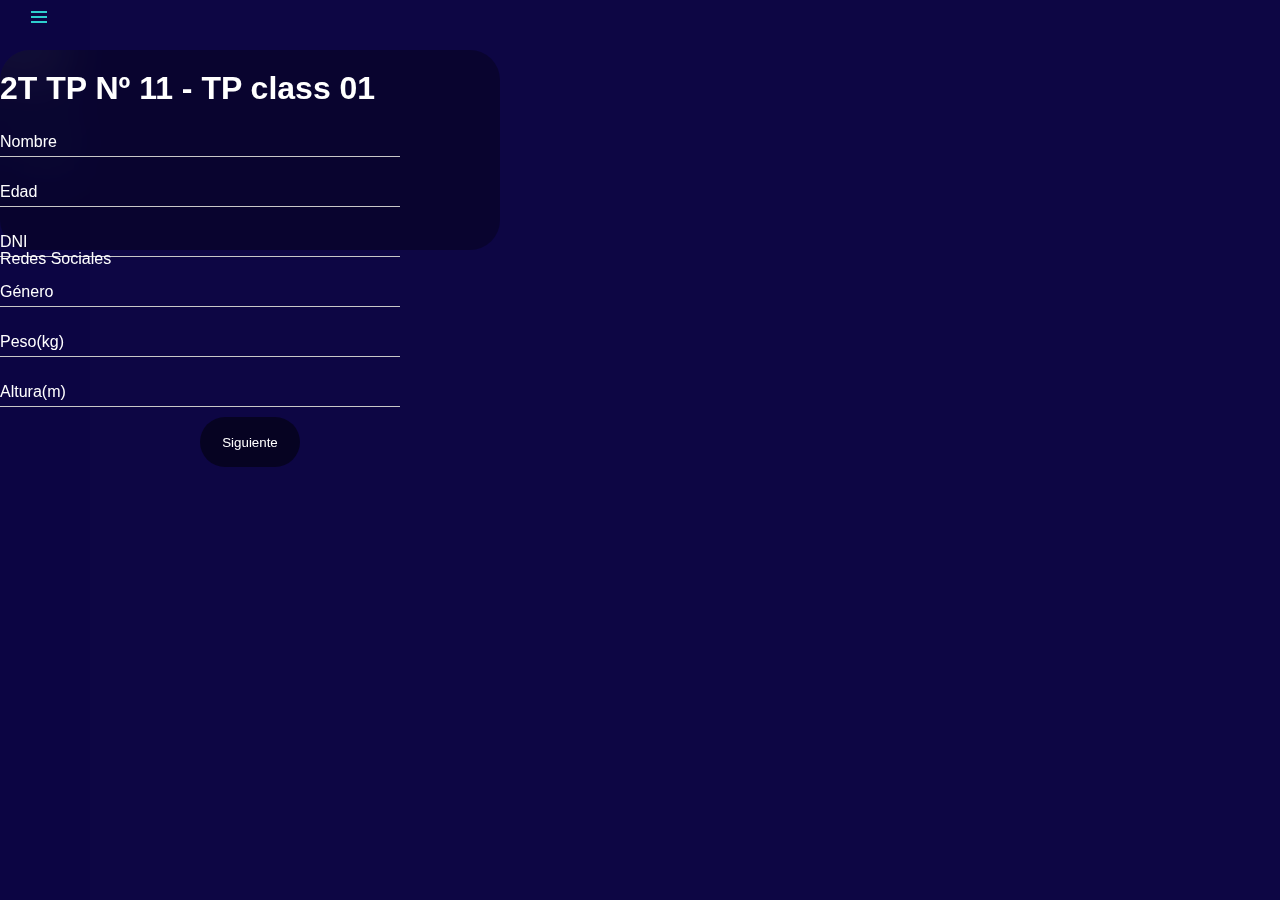
==== tp1.html @ 2143f801 "WebPageKesocialv1" ====
<!DOCTYPE html>
<html lang="es">

<head>
    <meta charset="utf-8">
    <meta name="viewport" content="width=device-width, initial-scale=1">

    <link href="https://cdn.jsdelivr.net/npm/bootstrap@5.0.1/dist/css/bootstrap.min.css" rel="stylesheet" integrity="sha384-+0n0xVW2eSR5OomGNYDnhzAbDsOXxcvSN1TPprVMTNDbiYZCxYbOOl7+AMvyTG2x" crossorigin="anonymous">
    <link rel="stylesheet" type="text/css" href="styles.css">
    <title>Acevedo Kevin - Trabajos Practicos</title>
    <link rel="shortcut icon" href=" " />
    <meta name="msapplication-TileColor" content="#da532c">
    <meta name="theme-color" content="#ffffff">
    <link href="https://fonts.googleapis.com/css2?family=Anton&display=swap" rel="stylesheet">
</head>

<div class="pos-f-t sticky-top">

    <nav class="nav-navbar active">
        <div class="nav-menu" id="btn">
            <svg xmlns="http://www.w3.org/2000/svg" width="24" height="24" viewBox="0 0 24 24" style="fill: #2ecece;transform:msFilter;"><path d="M4 6h16v2H4zm0 5h16v2H4zm0 5h16v2H4z"></path></svg>
        </div>
        <img class="nav-img" src="Kevo.ico">
        <div class="nav-section-main">
            <label><a class=" nav-label nav-tittle">Kesocial</a> </label>
        </div>
        <div class="nav-section" id=" ">
            <label class="nav-label"><a href="index.html" class="nav-item">Inicio</a></label>
        </div>
        <div class="nav-section" id="trabajosPracticos">
            <svg xmlns="http://www.w3.org/2000/svg" width="24" height="24" viewBox="0 0 24 24" style="fill: #2ecece;transform:msFilter"><path d="M4 4v16c0 1.103.897 2 2 2h12c1.103 0 2-.897 2-2V8a.997.997 0 0 0-.293-.707l-5-5A.996.996 0 0 0 14 2H6c-1.103 0-2 .897-2 2zm14 4.414L18.001 20H6V4h7.586L18 8.414z"></path><path d="M8 6h2v4H8zm4 0h2v4h-2z"></path></svg>
            <label class="nav-label"><a class="nav-item">Trabajos Practicos</a></label>
        </div>
        <div class="nav-SubSection" id=" ">
            <label class="nav-label"><a href="tp1.html" nav-item">2T TP Nº 11 - TP class 01</a></label>
        </div>

    </nav>
</div>

<body class="body">
    <div class="container main">

        <h1 class="container tittle text-center">
            2T TP Nº 11 - TP class 01
        </h1>
        <form autocomplete="off">
            <div>

                <div class="form container">
                    <div class="section">
                        <input id="nombre" class="input" required type="text">
                        <label class="nombre">
                            <span class="text">Nombre</span>
                        </label>
                    </div>

                </div>
                <div class="form container mt-3">
                    <div class="section">
                        <input id="edad" class="input" required type="text">
                        <label class="nombre">
                            <span class="text">Edad</span>
                        </label>
                    </div>

                </div>
                <div class="form container mt-3">
                    <div class="section">
                        <input id="dni" class="input" required type="text">
                        <label class="nombre">
                            <span class="text">DNI</span>
                        </label>
                    </div>

                </div>
                <div class="form container mt-3">
                    <div class="section">
                        <input id="genero" class="input" required type="text">
                        <label class="nombre">
                            <span class="text">Género</span>
                        </label>
                    </div>

                </div>
                <div class="form container mt-3">
                    <div class="section">
                        <input id="peso" class="input" required type="text">
                        <label class="nombre">
                            <span class="text">Peso(kg)</span>
                        </label>
                    </div>

                </div>
                <div class="form container mt-3">
                    <div class="section">
                        <input id="altura" class="input" required type="text">
                        <label class="nombre">
                            <span class="text">Altura(m)</span>
                        </label>
                    </div>

                </div>

            </div>



        </form>
        <div class="mt-3 container  ">
            <button id="enviar" class=" style-button">
                Siguiente
            </button>
        </div>

    </div>

    <footer>
        <p>Redes Sociales</p>
    </footer>

    <script src="script.js"></script>
    <script src=" https://code.jquery.com/jquery-3.2.1.slim.min.js " integrity="sha384-KJ3o2DKtIkvYIK3UENzmM7KCkRr/rE9/Qpg6aAZGJwFDMVNA/GpGFF93hXpG5KkN " crossorigin="anonymous "></script>
    <script src="https://cdnjs.cloudflare.com/ajax/libs/popper.js/1.12.9/umd/popper.min.js " integrity="sha384-ApNbgh9B+Y1QKtv3Rn7W3mgPxhU9K/ScQsAP7hUibX39j7fakFPskvXusvfa0b4Q " crossorigin="anonymous "></script>
    <script src="https://maxcdn.bootstrapcdn.com/bootstrap/4.0.0/js/bootstrap.min.js " integrity="sha384-JZR6Spejh4U02d8jOt6vLEHfe/JQGiRRSQQxSfFWpi1MquVdAyjUar5+76PVCmYl " crossorigin="anonymous "></script>
</body>

</html>
---- styles.css ----
.body {
    background-color: rgb(13, 6, 68);
    color: rgb(255, 255, 255);
}

.nav-navbar {
    text-align: center;
    background: rgba(13, 6, 68, 0.4);
    backdrop-filter: blur(30px);
    display: flex;
    flex-direction: column;
    width: 50vh;
    height: 100vh;
    position: fixed;
    top: 0;
    align-items: center;
    transition: all 0.4s ease;
}

.nav-menu {
    display: flex;
    position: absolute;
    top: 5px;
    left: 85%;
    cursor: pointer;
}

.active {
    width: 10vh;
    transition: all 0.3s ease;
}

.active.nav-section:hover {
    background-color: rgb(255, 255, 255);
    cursor: pointer;
}

.active #trabajosPracticos {
    transform: translate(26px, -100px);
}

.active #inicio {
    transform: translate(26px, -100px);
}

.active .nav-label {
    opacity: 0;
    width: 50px;
    height: 50px;
}

.nav-img {
    margin-top: 25px;
    width: 40px;
    height: 40px;
    border-radius: 50px;
    user-select: none;
}

.nav-section {
    overflow: hidden;
    margin-top: 0px;
    display: flex;
    align-items: center;
    cursor: pointer;
    padding: 0px;
    border-radius: 20px;
    text-align: left!important;
}

.nav-section * {
    cursor: pointer;
}

.nav-label {
    color: rgb(255, 255, 255);
    font-weight: bold;
    flex-direction: row;
    margin-left: 0px;
}

.nav-label a {
    text-decoration: none;
    color: #2ecece;
    user-select: none;
}

.nav-section2:hover {
    opacity: .5;
    cursor: pointer;
}

.body {
    background-image: url(1.jpg);
    background-size: cover;
    background-repeat: no-repeat;
}

.main {
    margin-top: 50px;
    height: 70%;
    width: 70%;
    min-width: 200px;
    max-width: 600px;
    background: rgba(0, 0, 0, .3);
    backdrop-filter: blur(30px);
    padding: 0px;
    border-radius: 30px;
}

.main h1 {
    padding-top: 20px;
}

* {
    margin: 0;
    padding: 0;
    box-sizing: border-box;
    font-family: 'Open Sans', sans-serif;
}

form {
    width: 100%;
    max-width: 600px;
}

.form {
    width: 80%;
    height: 50px;
    max-width: 400px;
    min-width: 200px;
    position: relative;
    overflow: hidden;
}

.form .input {
    width: 100%;
    height: 100%;
    min-width: 200px;
    max-width: 300px;
    background: none;
    color: #fff;
    border: none;
    outline: 0px;
}

.form .nombre,
.form .edad,
.form .dni {
    position: absolute;
    bottom: 0;
    left: 0;
    width: 100%;
    height: 100%;
    pointer-events: none;
    border-bottom: 1px solid #c7c7c7;
    user-select: none;
}

.text {
    position: absolute;
    bottom: 5px;
    left: 0;
    transition: all 0.3s ease;
    color: #fff;
}

.nombre::after,
.form .edad::after,
.form .dni::after {
    content: '';
    position: absolute;
    left: 0;
    bottom: -1px;
    width: 100%;
    height: 100%;
    border-bottom: 3px solid #2ecece;
    transform: translateX(-100%);
    transition: all 0.3s ease;
}

.input:focus+.nombre .text,
.input:valid+.nombre .text,
.input:focus+.edad .text,
.input:valid+.edad .text,
.input:focus+.dni .text,
.input:valid+.dni .text {
    bottom: 30px;
    font-size: 14px;
    color: #2ecece;
}

.input:valid+.nombre::after,
.input:focus+.nombre::after,
.input:valid+.edad::after,
.input:focus+.edad::after,
.input:valid+.dni::after,
.input:focus+.dni::after {
    transform: translateX(0%);
}

.section {
    padding-top: 20px;
}

.active .nav-img {
    margin-top: 50px;
    transition: all 0.8s ease;
}

.active #btn {
    left: 30%;
}

.style-button {
    width: 100px;
    height: 50px;
    color: rgb(255, 255, 255);
    text-align: center;
    border-radius: 60px;
    background-color: rgb(0, 0, 0, 0.5);
    backdrop-filter: blur(30px);
    margin: 10px 40% 20px 40%;
    margin-left: 40%;
    margin-right: 40%;
    border: none;
    user-select: none;
}

.nav-SubSection * {
    padding-left: 5px;
    margin: 0;
    font-size: .7rem;
    cursor: pointer;
}

.nav-SubSection {
    position: relative;
    transform: translateY(-40px);
    opacity: 0;
    z-index: -1;
    transition: all 0.3s ease;
    margin: 0;
}

.nav-SubSection .nav-label:hover {
    opacity: 0.5;
}

.nav-SubSection:hover+#trabajosPracticos {
    background-color: rgb(255, 255, 255);
}

.collapse-works {
    transform: translateY(5px);
    opacity: 1;
    transition: all 0.3s ease;
}

.nav-section-main {
    overflow: hidden;
    margin-top: 10px;
    margin-bottom: 20px;
    display: flex;
    align-items: center;
    padding: 10px;
    border-radius: 20px;
    cursor: default;
}

.tittle {
    user-select: none;
}

.nav-tittle {
    font-size: 25px;
    font-weight: bold;
    flex-direction: row;
    margin-left: 0px;
    text-decoration: none;
    color: #2ecece;
    user-select: none;
}

.nav-tittle:hover {
    color: #2ecece;
}

footer {
    position: absolute;
    width: 100%;
    height: 100%;
    min-width: 100px;
    max-height: 300px;
}

.collapse-works label {
    border-left: 3px solid rgb(103, 155, 252);
    padding-left: 10px;
}

.main {
    width: 100%;
    height: 100%;
    min-width: 300px;
    min-height: 200px;
    max-width: 500px;
    max-height: 200px;
}

.img {
    border-radius: 50%;
    margin: 5% 35% 20% 35%;
    background-size: cover;
}
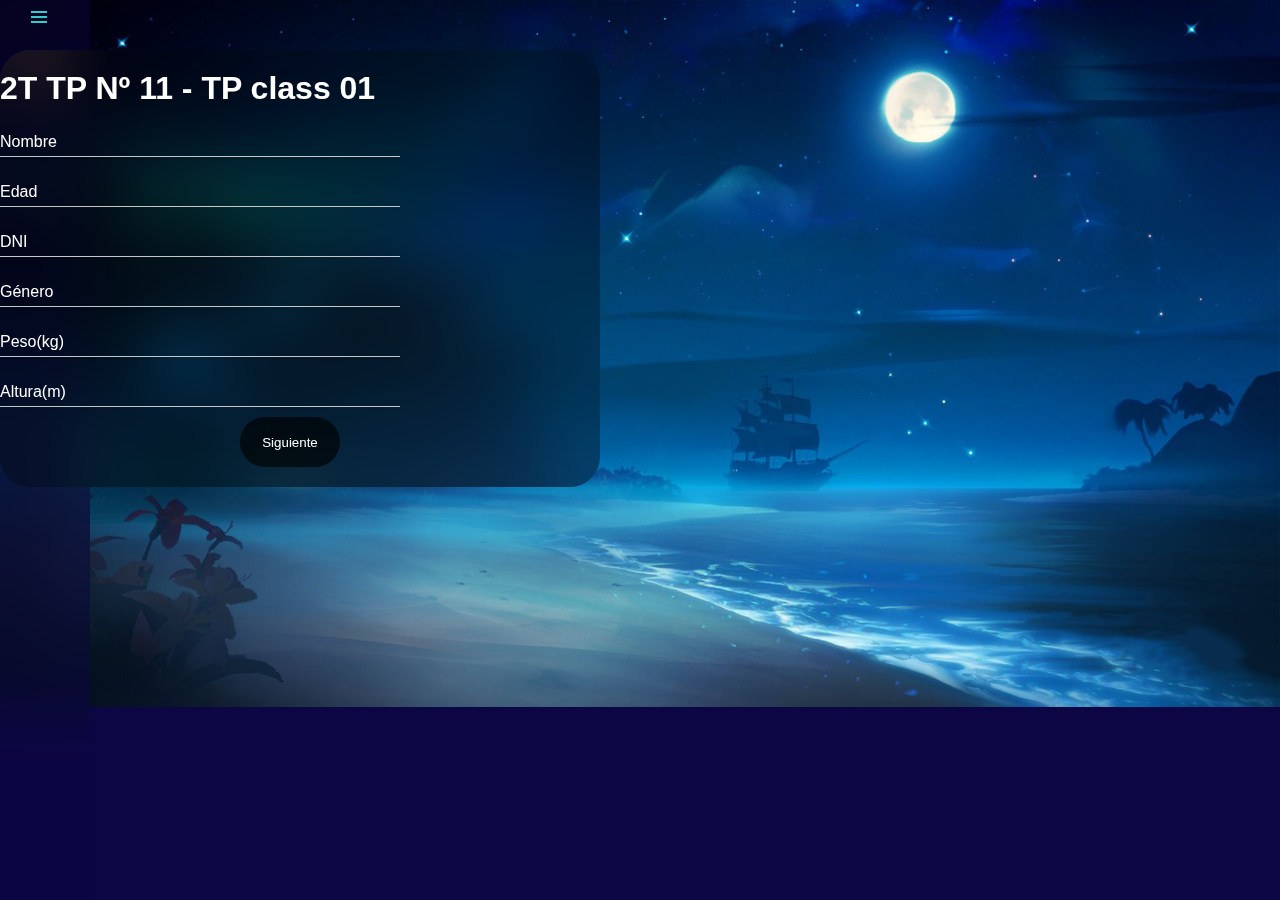
==== commit 47f46677: "SideBar terminado - links funcionando - index incompleto" ====
--- a/tp1.html
+++ b/tp1.html
@@ -20,20 +20,24 @@
         <div class="nav-menu" id="btn">
             <svg xmlns="http://www.w3.org/2000/svg" width="24" height="24" viewBox="0 0 24 24" style="fill: #2ecece;transform:msFilter;"><path d="M4 6h16v2H4zm0 5h16v2H4zm0 5h16v2H4z"></path></svg>
         </div>
-        <img class="nav-img" src="Kevo.ico">
+        <img class="nav-img" src="multimedia/Kevo.ico">
         <div class="nav-section-main">
             <label><a class=" nav-label nav-tittle">Kesocial</a> </label>
         </div>
-        <div class="nav-section" id=" ">
-            <label class="nav-label"><a href="index.html" class="nav-item">Inicio</a></label>
+        <div class="div">
+            <div class="nav-section" id="inicio">
+                <svg xmlns="http://www.w3.org/2000/svg" width="24" height="24" viewBox="0 0 24 24" style="fill: #2ecece;transform:msFilter;"><path d="M3 13h1v7c0 1.103.897 2 2 2h12c1.103 0 2-.897 2-2v-7h1a1 1 0 0 0 .707-1.707l-9-9a.999.999 0 0 0-1.414 0l-9 9A1 1 0 0 0 3 13zm7 7v-5h4v5h-4zm2-15.586 6 6V15l.001 5H16v-5c0-1.103-.897-2-2-2h-4c-1.103 0-2 .897-2 2v5H6v-9.586l6-6z"></path></svg>
+                <label class="nav-label"><a href="index.html" class="nav-item">Inicio</a></label>
+            </div>
+            <div class="nav-section" id="trabajosPracticos">
+                <svg xmlns="http://www.w3.org/2000/svg" width="24" height="24" viewBox="0 0 24 24" style="fill: #2ecece;transform:msFilter"><path d="M4 4v16c0 1.103.897 2 2 2h12c1.103 0 2-.897 2-2V8a.997.997 0 0 0-.293-.707l-5-5A.996.996 0 0 0 14 2H6c-1.103 0-2 .897-2 2zm14 4.414L18.001 20H6V4h7.586L18 8.414z"></path><path d="M8 6h2v4H8zm4 0h2v4h-2z"></path></svg>
+                <label class="nav-label"><a class="nav-item">Trabajos Practicos</a></label>
+            </div>
+            <div class="nav-SubSection">
+                <a href="tp1.html" class="nav-item">2T TP Nº 11 - TP class 01</a>
+            </div>
         </div>
-        <div class="nav-section" id="trabajosPracticos">
-            <svg xmlns="http://www.w3.org/2000/svg" width="24" height="24" viewBox="0 0 24 24" style="fill: #2ecece;transform:msFilter"><path d="M4 4v16c0 1.103.897 2 2 2h12c1.103 0 2-.897 2-2V8a.997.997 0 0 0-.293-.707l-5-5A.996.996 0 0 0 14 2H6c-1.103 0-2 .897-2 2zm14 4.414L18.001 20H6V4h7.586L18 8.414z"></path><path d="M8 6h2v4H8zm4 0h2v4h-2z"></path></svg>
-            <label class="nav-label"><a class="nav-item">Trabajos Practicos</a></label>
-        </div>
-        <div class="nav-SubSection" id=" ">
-            <label class="nav-label"><a href="tp1.html" nav-item">2T TP Nº 11 - TP class 01</a></label>
-        </div>
+
 
     </nav>
 </div>
@@ -115,10 +119,6 @@
 
     </div>
 
-    <footer>
-        <p>Redes Sociales</p>
-    </footer>
-
     <script src="script.js"></script>
     <script src=" https://code.jquery.com/jquery-3.2.1.slim.min.js " integrity="sha384-KJ3o2DKtIkvYIK3UENzmM7KCkRr/rE9/Qpg6aAZGJwFDMVNA/GpGFF93hXpG5KkN " crossorigin="anonymous "></script>
     <script src="https://cdnjs.cloudflare.com/ajax/libs/popper.js/1.12.9/umd/popper.min.js " integrity="sha384-ApNbgh9B+Y1QKtv3Rn7W3mgPxhU9K/ScQsAP7hUibX39j7fakFPskvXusvfa0b4Q " crossorigin="anonymous "></script>
--- a/styles.css
+++ b/styles.css
@@ -35,12 +35,9 @@
     cursor: pointer;
 }
 
-.active #trabajosPracticos {
-    transform: translate(26px, -100px);
-}
-
+.active #trabajosPracticos,
 .active #inicio {
-    transform: translate(26px, -100px);
+    transform: translate(26px, -50px);
 }
 
 .active .nav-label {
@@ -77,6 +74,7 @@
     font-weight: bold;
     flex-direction: row;
     margin-left: 0px;
+    padding-top: 5px;
 }
 
 .nav-label a {
@@ -91,7 +89,7 @@
 }
 
 .body {
-    background-image: url(1.jpg);
+    background-image: url(multimedia/1.jpg);
     background-size: cover;
     background-repeat: no-repeat;
 }
@@ -227,11 +225,10 @@
     user-select: none;
 }
 
-.nav-SubSection * {
+.nav-SubSection {
     padding-left: 5px;
     margin: 0;
     font-size: .7rem;
-    cursor: pointer;
 }
 
 .nav-SubSection {
@@ -243,12 +240,19 @@
     margin: 0;
 }
 
-.nav-SubSection .nav-label:hover {
+.nav-SubSection .nav-item {
+    text-decoration: none;
+    color: #2ecece;
+    user-select: none;
+    font-weight: bold;
+    border-left: 3px solid #2ecece;
+    padding-left: 12px;
+}
+
+.nav-SubSection:hover,
+.nav-SubSection .nav-item:hover {
     opacity: 0.5;
-}
-
-.nav-SubSection:hover+#trabajosPracticos {
-    background-color: rgb(255, 255, 255);
+    z-index: 1;
 }
 
 .collapse-works {
@@ -299,7 +303,7 @@
     padding-left: 10px;
 }
 
-.main {
+.mainIndex {
     width: 100%;
     height: 100%;
     min-width: 300px;
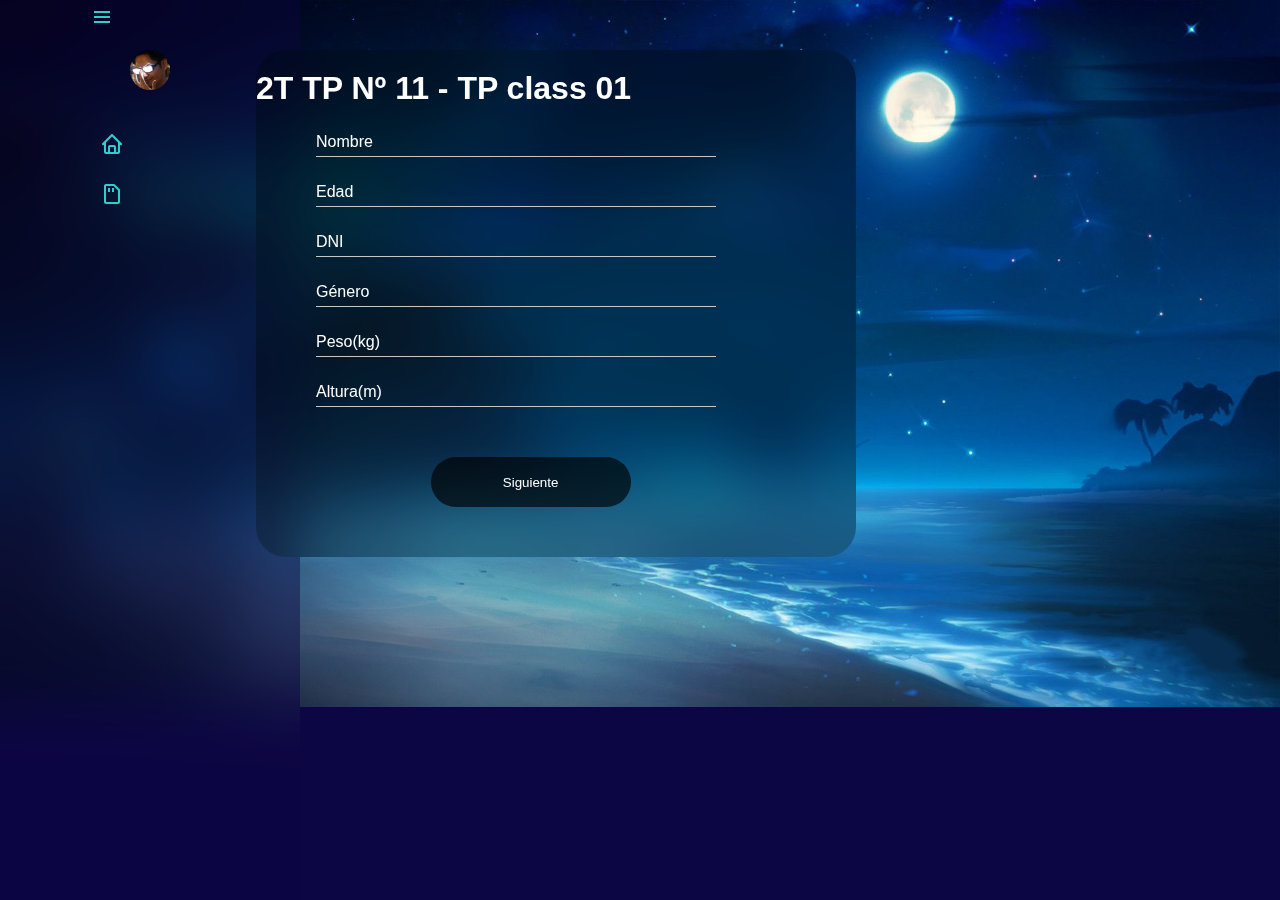
==== commit ffdf8f37: "Responsive!!" ====
--- a/tp1.html
+++ b/tp1.html
@@ -45,13 +45,13 @@
 <body class="body">
     <div class="container main">
 
-        <h1 class="container tittle text-center">
+        <h1 class="tittle text-center">
             2T TP Nº 11 - TP class 01
         </h1>
         <form autocomplete="off">
             <div>
 
-                <div class="form container">
+                <div class="form">
                     <div class="section">
                         <input id="nombre" class="input" required type="text">
                         <label class="nombre">
@@ -60,7 +60,7 @@
                     </div>
 
                 </div>
-                <div class="form container mt-3">
+                <div class="form  mt-3">
                     <div class="section">
                         <input id="edad" class="input" required type="text">
                         <label class="nombre">
@@ -69,7 +69,7 @@
                     </div>
 
                 </div>
-                <div class="form container mt-3">
+                <div class="form  mt-3">
                     <div class="section">
                         <input id="dni" class="input" required type="text">
                         <label class="nombre">
@@ -78,7 +78,7 @@
                     </div>
 
                 </div>
-                <div class="form container mt-3">
+                <div class="form  mt-3">
                     <div class="section">
                         <input id="genero" class="input" required type="text">
                         <label class="nombre">
@@ -87,7 +87,7 @@
                     </div>
 
                 </div>
-                <div class="form container mt-3">
+                <div class="form  mt-3">
                     <div class="section">
                         <input id="peso" class="input" required type="text">
                         <label class="nombre">
@@ -96,7 +96,7 @@
                     </div>
 
                 </div>
-                <div class="form container mt-3">
+                <div class="form mt-3">
                     <div class="section">
                         <input id="altura" class="input" required type="text">
                         <label class="nombre">
@@ -125,4 +125,4 @@
     <script src="https://maxcdn.bootstrapcdn.com/bootstrap/4.0.0/js/bootstrap.min.js " integrity="sha384-JZR6Spejh4U02d8jOt6vLEHfe/JQGiRRSQQxSfFWpi1MquVdAyjUar5+76PVCmYl " crossorigin="anonymous "></script>
 </body>
 
-</html>+</html>
--- a/styles.css
+++ b/styles.css
@@ -316,4 +316,30 @@
     border-radius: 50%;
     margin: 5% 35% 20% 35%;
     background-size: cover;
-}+}
+
+.active {
+  width: 70px;
+}
+
+.nav-navbar {
+  width: 300px;
+}
+
+.form {
+  min-width: 100px;
+  margin-left: 10%;
+  margin-right: 10%;
+}
+
+.style-button {
+  width: 100%;
+  margin: 50px 10% 50px 13%;
+  max-width: 200px;
+  min-width: 100px;
+}
+
+.container {
+  margin-right: 10%;
+  margin-left: 20%;
+}
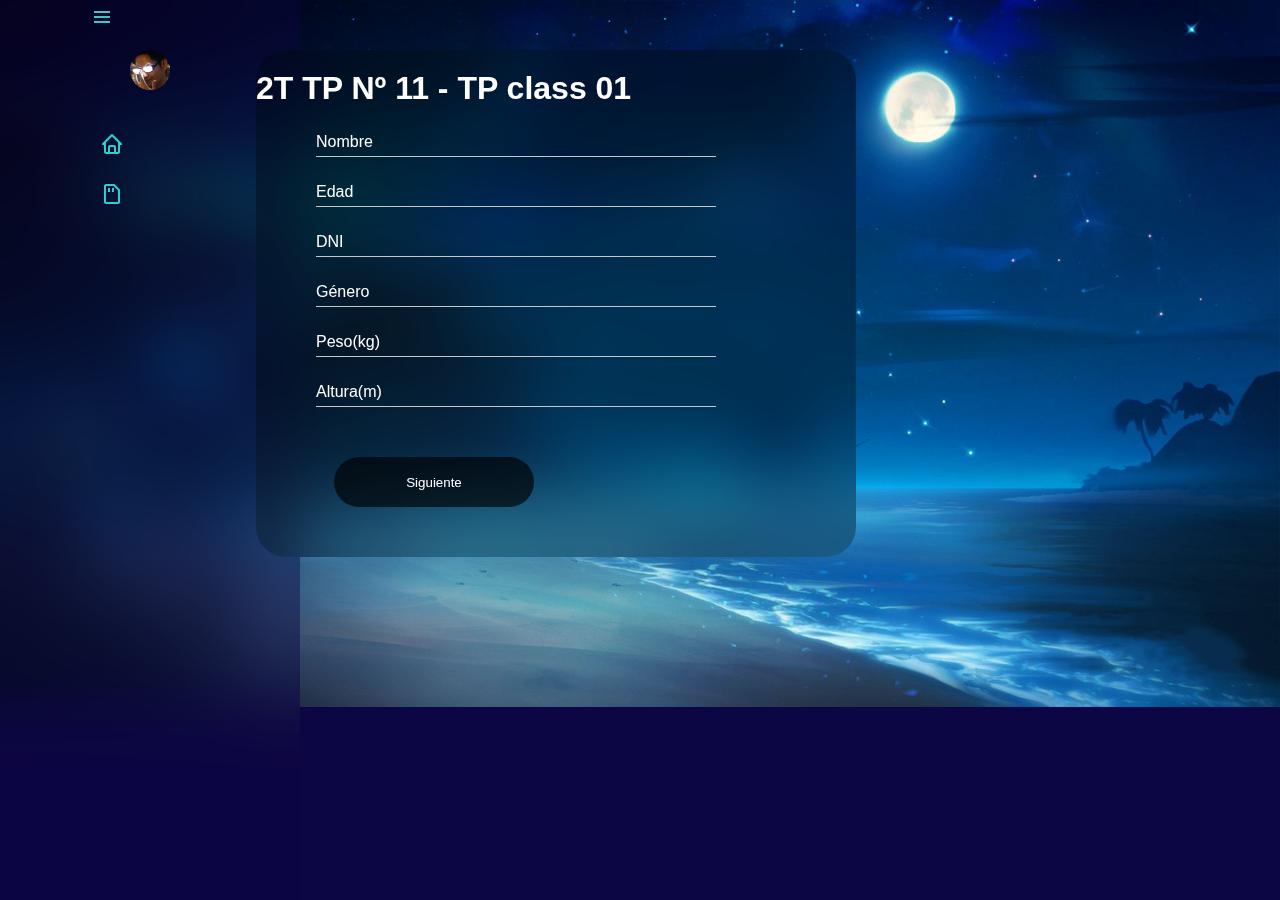
==== commit 1a9dbcfc: "Update tp1.html" ====
--- a/tp1.html
+++ b/tp1.html
@@ -111,7 +111,7 @@
 
 
         </form>
-        <div class="mt-3 container  ">
+        <div class="mt-3">
             <button id="enviar" class=" style-button">
                 Siguiente
             </button>
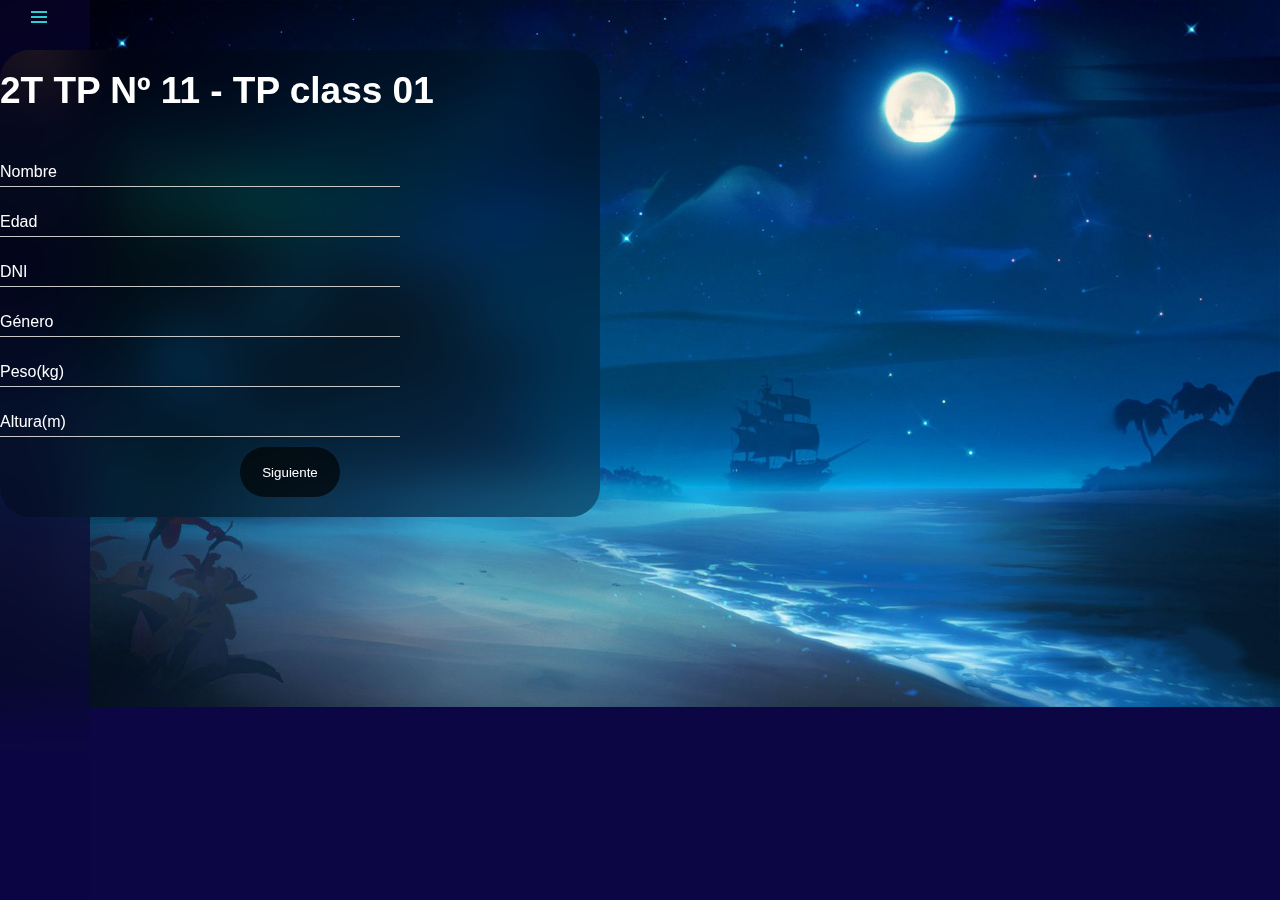
==== commit dedceb3e: "TP 1 Terminado" ====
--- a/tp1.html
+++ b/tp1.html
@@ -1,128 +1,154 @@
-<!DOCTYPE html>
-<html lang="es">
-
-<head>
-    <meta charset="utf-8">
-    <meta name="viewport" content="width=device-width, initial-scale=1">
-
-    <link href="https://cdn.jsdelivr.net/npm/bootstrap@5.0.1/dist/css/bootstrap.min.css" rel="stylesheet" integrity="sha384-+0n0xVW2eSR5OomGNYDnhzAbDsOXxcvSN1TPprVMTNDbiYZCxYbOOl7+AMvyTG2x" crossorigin="anonymous">
-    <link rel="stylesheet" type="text/css" href="styles.css">
-    <title>Acevedo Kevin - Trabajos Practicos</title>
-    <link rel="shortcut icon" href=" " />
-    <meta name="msapplication-TileColor" content="#da532c">
-    <meta name="theme-color" content="#ffffff">
-    <link href="https://fonts.googleapis.com/css2?family=Anton&display=swap" rel="stylesheet">
-</head>
-
-<div class="pos-f-t sticky-top">
-
-    <nav class="nav-navbar active">
-        <div class="nav-menu" id="btn">
-            <svg xmlns="http://www.w3.org/2000/svg" width="24" height="24" viewBox="0 0 24 24" style="fill: #2ecece;transform:msFilter;"><path d="M4 6h16v2H4zm0 5h16v2H4zm0 5h16v2H4z"></path></svg>
-        </div>
-        <img class="nav-img" src="multimedia/Kevo.ico">
-        <div class="nav-section-main">
-            <label><a class=" nav-label nav-tittle">Kesocial</a> </label>
-        </div>
-        <div class="div">
-            <div class="nav-section" id="inicio">
-                <svg xmlns="http://www.w3.org/2000/svg" width="24" height="24" viewBox="0 0 24 24" style="fill: #2ecece;transform:msFilter;"><path d="M3 13h1v7c0 1.103.897 2 2 2h12c1.103 0 2-.897 2-2v-7h1a1 1 0 0 0 .707-1.707l-9-9a.999.999 0 0 0-1.414 0l-9 9A1 1 0 0 0 3 13zm7 7v-5h4v5h-4zm2-15.586 6 6V15l.001 5H16v-5c0-1.103-.897-2-2-2h-4c-1.103 0-2 .897-2 2v5H6v-9.586l6-6z"></path></svg>
-                <label class="nav-label"><a href="index.html" class="nav-item">Inicio</a></label>
-            </div>
-            <div class="nav-section" id="trabajosPracticos">
-                <svg xmlns="http://www.w3.org/2000/svg" width="24" height="24" viewBox="0 0 24 24" style="fill: #2ecece;transform:msFilter"><path d="M4 4v16c0 1.103.897 2 2 2h12c1.103 0 2-.897 2-2V8a.997.997 0 0 0-.293-.707l-5-5A.996.996 0 0 0 14 2H6c-1.103 0-2 .897-2 2zm14 4.414L18.001 20H6V4h7.586L18 8.414z"></path><path d="M8 6h2v4H8zm4 0h2v4h-2z"></path></svg>
-                <label class="nav-label"><a class="nav-item">Trabajos Practicos</a></label>
-            </div>
-            <div class="nav-SubSection">
-                <a href="tp1.html" class="nav-item">2T TP Nº 11 - TP class 01</a>
-            </div>
-        </div>
-
-
-    </nav>
-</div>
-
-<body class="body">
-    <div class="container main">
-
-        <h1 class="tittle text-center">
-            2T TP Nº 11 - TP class 01
-        </h1>
-        <form autocomplete="off">
-            <div>
-
-                <div class="form">
-                    <div class="section">
-                        <input id="nombre" class="input" required type="text">
-                        <label class="nombre">
-                            <span class="text">Nombre</span>
-                        </label>
-                    </div>
-
-                </div>
-                <div class="form  mt-3">
-                    <div class="section">
-                        <input id="edad" class="input" required type="text">
-                        <label class="nombre">
-                            <span class="text">Edad</span>
-                        </label>
-                    </div>
-
-                </div>
-                <div class="form  mt-3">
-                    <div class="section">
-                        <input id="dni" class="input" required type="text">
-                        <label class="nombre">
-                            <span class="text">DNI</span>
-                        </label>
-                    </div>
-
-                </div>
-                <div class="form  mt-3">
-                    <div class="section">
-                        <input id="genero" class="input" required type="text">
-                        <label class="nombre">
-                            <span class="text">Género</span>
-                        </label>
-                    </div>
-
-                </div>
-                <div class="form  mt-3">
-                    <div class="section">
-                        <input id="peso" class="input" required type="text">
-                        <label class="nombre">
-                            <span class="text">Peso(kg)</span>
-                        </label>
-                    </div>
-
-                </div>
-                <div class="form mt-3">
-                    <div class="section">
-                        <input id="altura" class="input" required type="text">
-                        <label class="nombre">
-                            <span class="text">Altura(m)</span>
-                        </label>
-                    </div>
-
-                </div>
-
-            </div>
-
-
-
-        </form>
-        <div class="mt-3">
-            <button id="enviar" class=" style-button">
-                Siguiente
-            </button>
-        </div>
-
-    </div>
-
-    <script src="script.js"></script>
-    <script src=" https://code.jquery.com/jquery-3.2.1.slim.min.js " integrity="sha384-KJ3o2DKtIkvYIK3UENzmM7KCkRr/rE9/Qpg6aAZGJwFDMVNA/GpGFF93hXpG5KkN " crossorigin="anonymous "></script>
-    <script src="https://cdnjs.cloudflare.com/ajax/libs/popper.js/1.12.9/umd/popper.min.js " integrity="sha384-ApNbgh9B+Y1QKtv3Rn7W3mgPxhU9K/ScQsAP7hUibX39j7fakFPskvXusvfa0b4Q " crossorigin="anonymous "></script>
-    <script src="https://maxcdn.bootstrapcdn.com/bootstrap/4.0.0/js/bootstrap.min.js " integrity="sha384-JZR6Spejh4U02d8jOt6vLEHfe/JQGiRRSQQxSfFWpi1MquVdAyjUar5+76PVCmYl " crossorigin="anonymous "></script>
-</body>
-
-</html>
+<!DOCTYPE html>
+<html lang="es">
+
+<head>
+    <meta charset="utf-8">
+    <meta name="viewport" content="width=device-width, initial-scale=1">
+
+    <link href="https://cdn.jsdelivr.net/npm/bootstrap@5.0.1/dist/css/bootstrap.min.css" rel="stylesheet" integrity="sha384-+0n0xVW2eSR5OomGNYDnhzAbDsOXxcvSN1TPprVMTNDbiYZCxYbOOl7+AMvyTG2x" crossorigin="anonymous">
+    <link rel="stylesheet" type="text/css" href="styles.css">
+    <title>Acevedo Kevin - Trabajos Practicos</title>
+    <link rel="shortcut icon" href=" " />
+    <meta name="msapplication-TileColor" content="#da532c">
+    <meta name="theme-color" content="#ffffff">
+    <link href="https://fonts.googleapis.com/css2?family=Anton&display=swap" rel="stylesheet">
+</head>
+
+<div class="pos-f-t sticky-top">
+
+    <nav class="nav-navbar active">
+        <div class="nav-menu" id="btn">
+            <svg xmlns="http://www.w3.org/2000/svg" width="24" height="24" viewBox="0 0 24 24" style="fill: #2ecece;transform:msFilter;"><path d="M4 6h16v2H4zm0 5h16v2H4zm0 5h16v2H4z"></path></svg>
+        </div>
+        <img class="nav-img" src="multimedia/Kevo.ico">
+        <div class="nav-section-main">
+            <label><a class=" nav-label nav-tittle">Kesocial</a> </label>
+        </div>
+        <div class="div">
+            <div class="nav-section" id="inicio">
+                <svg xmlns="http://www.w3.org/2000/svg" width="24" height="24" viewBox="0 0 24 24" style="fill: #2ecece;transform:msFilter;"><path d="M3 13h1v7c0 1.103.897 2 2 2h12c1.103 0 2-.897 2-2v-7h1a1 1 0 0 0 .707-1.707l-9-9a.999.999 0 0 0-1.414 0l-9 9A1 1 0 0 0 3 13zm7 7v-5h4v5h-4zm2-15.586 6 6V15l.001 5H16v-5c0-1.103-.897-2-2-2h-4c-1.103 0-2 .897-2 2v5H6v-9.586l6-6z"></path></svg>
+                <label class="nav-label"><a href="index.html" class="nav-item">Inicio</a></label>
+            </div>
+            <div class="nav-section" id="trabajosPracticos">
+                <svg xmlns="http://www.w3.org/2000/svg" width="24" height="24" viewBox="0 0 24 24" style="fill: #2ecece;transform:msFilter"><path d="M4 4v16c0 1.103.897 2 2 2h12c1.103 0 2-.897 2-2V8a.997.997 0 0 0-.293-.707l-5-5A.996.996 0 0 0 14 2H6c-1.103 0-2 .897-2 2zm14 4.414L18.001 20H6V4h7.586L18 8.414z"></path><path d="M8 6h2v4H8zm4 0h2v4h-2z"></path></svg>
+                <label class="nav-label"><a class="nav-item">Trabajos Practicos</a></label>
+            </div>
+            <div class="nav-SubSection">
+                <a href="tp1.html" class="nav-item">2T TP Nº 11 - TP class 01</a>
+            </div>
+        </div>
+
+
+    </nav>
+</div>
+
+<body class="body">
+    <div class="container main">
+
+        <h1 class="container tittle text-center">
+            2T TP Nº 11 - TP class 01
+        </h1>
+        <form autocomplete="off">
+            <div>
+
+                <div class="form container">
+                    <div class="section">
+                        <input id="nombre" class="input" required type="text">
+                        <label class="nombre">
+                            <span class="text">Nombre</span>
+                        </label>
+                    </div>
+
+                </div>
+                <div class="form container mt-3">
+                    <div class="section">
+                        <input id="edad" class="input" required type="text">
+                        <label class="nombre">
+                            <span class="text">Edad</span>
+                        </label>
+                    </div>
+
+                </div>
+                <div class="form container mt-3">
+                    <div class="section">
+                        <input id="dni" class="input" required type="text">
+                        <label class="nombre">
+                            <span class="text">DNI</span>
+                        </label>
+                    </div>
+
+                </div>
+                <div class="form container mt-3">
+                    <div class="section">
+                        <input id="genero" class="input" required type="text">
+                        <label class="nombre">
+                            <span class="text">Género</span>
+                        </label>
+                    </div>
+
+                </div>
+                <div class="form container mt-3">
+                    <div class="section">
+                        <input id="peso" class="input" required type="text">
+                        <label class="nombre">
+                            <span class="text">Peso(kg)</span>
+                        </label>
+                    </div>
+
+                </div>
+                <div class="form container mt-3">
+                    <div class="section">
+                        <input id="altura" class="input" required type="text">
+                        <label class="nombre">
+                            <span class="text">Altura(m)</span>
+                        </label>
+                    </div>
+
+                </div>
+                <div id="alerta" class="form container mt-3 display-none">
+                    <p class=" text-danger fw-bold">¡¡Es obligatorio completar todos los campos!!</p>
+                </div>
+
+            </div>
+
+
+
+        </form>
+        <div class="mt-3 container  ">
+            <button class=" enviar style-button">
+                Siguiente
+            </button>
+        </div>
+
+    </div>
+
+    <div class="container main display-none">
+        <div class="CPersona">
+            <h3 class="tittle text-center  ">Sus datos</h3>
+            <p class="datos"> Nombre:</p>
+            <p class="datos"> Edad:</p>
+            <p class="datos"> DNI:</p>
+            <p class="datos"> Género:</p>
+            <p class="datos"> Peso:</p>
+            <p class="datos"> Altura:</p>
+            <h3 class="mt-3">Observaciones</h3>
+            <p class="observaciones"></p>
+            <p class="observaciones"></p>
+            <p class="observaciones"></p>
+        </div>
+        <div class="mt-3 container  ">
+            <button class="enviar style-button">
+                Volver
+            </button>
+        </div>
+
+    </div>
+
+    <script src="script.js"></script>
+    <script src="CPersona.js"></script>
+    <script src=" https://code.jquery.com/jquery-3.2.1.slim.min.js " integrity="sha384-KJ3o2DKtIkvYIK3UENzmM7KCkRr/rE9/Qpg6aAZGJwFDMVNA/GpGFF93hXpG5KkN " crossorigin="anonymous "></script>
+    <script src="https://cdnjs.cloudflare.com/ajax/libs/popper.js/1.12.9/umd/popper.min.js " integrity="sha384-ApNbgh9B+Y1QKtv3Rn7W3mgPxhU9K/ScQsAP7hUibX39j7fakFPskvXusvfa0b4Q " crossorigin="anonymous "></script>
+    <script src="https://maxcdn.bootstrapcdn.com/bootstrap/4.0.0/js/bootstrap.min.js " integrity="sha384-JZR6Spejh4U02d8jOt6vLEHfe/JQGiRRSQQxSfFWpi1MquVdAyjUar5+76PVCmYl " crossorigin="anonymous "></script>
+</body>
+
+</html>--- a/styles.css
+++ b/styles.css
@@ -1,345 +1,335 @@
-.body {
-    background-color: rgb(13, 6, 68);
-    color: rgb(255, 255, 255);
-}
-
-.nav-navbar {
-    text-align: center;
-    background: rgba(13, 6, 68, 0.4);
-    backdrop-filter: blur(30px);
-    display: flex;
-    flex-direction: column;
-    width: 50vh;
-    height: 100vh;
-    position: fixed;
-    top: 0;
-    align-items: center;
-    transition: all 0.4s ease;
-}
-
-.nav-menu {
-    display: flex;
-    position: absolute;
-    top: 5px;
-    left: 85%;
-    cursor: pointer;
-}
-
-.active {
-    width: 10vh;
-    transition: all 0.3s ease;
-}
-
-.active.nav-section:hover {
-    background-color: rgb(255, 255, 255);
-    cursor: pointer;
-}
-
-.active #trabajosPracticos,
-.active #inicio {
-    transform: translate(26px, -50px);
-}
-
-.active .nav-label {
-    opacity: 0;
-    width: 50px;
-    height: 50px;
-}
-
-.nav-img {
-    margin-top: 25px;
-    width: 40px;
-    height: 40px;
-    border-radius: 50px;
-    user-select: none;
-}
-
-.nav-section {
-    overflow: hidden;
-    margin-top: 0px;
-    display: flex;
-    align-items: center;
-    cursor: pointer;
-    padding: 0px;
-    border-radius: 20px;
-    text-align: left!important;
-}
-
-.nav-section * {
-    cursor: pointer;
-}
-
-.nav-label {
-    color: rgb(255, 255, 255);
-    font-weight: bold;
-    flex-direction: row;
-    margin-left: 0px;
-    padding-top: 5px;
-}
-
-.nav-label a {
-    text-decoration: none;
-    color: #2ecece;
-    user-select: none;
-}
-
-.nav-section2:hover {
-    opacity: .5;
-    cursor: pointer;
-}
-
-.body {
-    background-image: url(multimedia/1.jpg);
-    background-size: cover;
-    background-repeat: no-repeat;
-}
-
-.main {
-    margin-top: 50px;
-    height: 70%;
-    width: 70%;
-    min-width: 200px;
-    max-width: 600px;
-    background: rgba(0, 0, 0, .3);
-    backdrop-filter: blur(30px);
-    padding: 0px;
-    border-radius: 30px;
-}
-
-.main h1 {
-    padding-top: 20px;
-}
-
-* {
-    margin: 0;
-    padding: 0;
-    box-sizing: border-box;
-    font-family: 'Open Sans', sans-serif;
-}
-
-form {
-    width: 100%;
-    max-width: 600px;
-}
-
-.form {
-    width: 80%;
-    height: 50px;
-    max-width: 400px;
-    min-width: 200px;
-    position: relative;
-    overflow: hidden;
-}
-
-.form .input {
-    width: 100%;
-    height: 100%;
-    min-width: 200px;
-    max-width: 300px;
-    background: none;
-    color: #fff;
-    border: none;
-    outline: 0px;
-}
-
-.form .nombre,
-.form .edad,
-.form .dni {
-    position: absolute;
-    bottom: 0;
-    left: 0;
-    width: 100%;
-    height: 100%;
-    pointer-events: none;
-    border-bottom: 1px solid #c7c7c7;
-    user-select: none;
-}
-
-.text {
-    position: absolute;
-    bottom: 5px;
-    left: 0;
-    transition: all 0.3s ease;
-    color: #fff;
-}
-
-.nombre::after,
-.form .edad::after,
-.form .dni::after {
-    content: '';
-    position: absolute;
-    left: 0;
-    bottom: -1px;
-    width: 100%;
-    height: 100%;
-    border-bottom: 3px solid #2ecece;
-    transform: translateX(-100%);
-    transition: all 0.3s ease;
-}
-
-.input:focus+.nombre .text,
-.input:valid+.nombre .text,
-.input:focus+.edad .text,
-.input:valid+.edad .text,
-.input:focus+.dni .text,
-.input:valid+.dni .text {
-    bottom: 30px;
-    font-size: 14px;
-    color: #2ecece;
-}
-
-.input:valid+.nombre::after,
-.input:focus+.nombre::after,
-.input:valid+.edad::after,
-.input:focus+.edad::after,
-.input:valid+.dni::after,
-.input:focus+.dni::after {
-    transform: translateX(0%);
-}
-
-.section {
-    padding-top: 20px;
-}
-
-.active .nav-img {
-    margin-top: 50px;
-    transition: all 0.8s ease;
-}
-
-.active #btn {
-    left: 30%;
-}
-
-.style-button {
-    width: 100px;
-    height: 50px;
-    color: rgb(255, 255, 255);
-    text-align: center;
-    border-radius: 60px;
-    background-color: rgb(0, 0, 0, 0.5);
-    backdrop-filter: blur(30px);
-    margin: 10px 40% 20px 40%;
-    margin-left: 40%;
-    margin-right: 40%;
-    border: none;
-    user-select: none;
-}
-
-.nav-SubSection {
-    padding-left: 5px;
-    margin: 0;
-    font-size: .7rem;
-}
-
-.nav-SubSection {
-    position: relative;
-    transform: translateY(-40px);
-    opacity: 0;
-    z-index: -1;
-    transition: all 0.3s ease;
-    margin: 0;
-}
-
-.nav-SubSection .nav-item {
-    text-decoration: none;
-    color: #2ecece;
-    user-select: none;
-    font-weight: bold;
-    border-left: 3px solid #2ecece;
-    padding-left: 12px;
-}
-
-.nav-SubSection:hover,
-.nav-SubSection .nav-item:hover {
-    opacity: 0.5;
-    z-index: 1;
-}
-
-.collapse-works {
-    transform: translateY(5px);
-    opacity: 1;
-    transition: all 0.3s ease;
-}
-
-.nav-section-main {
-    overflow: hidden;
-    margin-top: 10px;
-    margin-bottom: 20px;
-    display: flex;
-    align-items: center;
-    padding: 10px;
-    border-radius: 20px;
-    cursor: default;
-}
-
-.tittle {
-    user-select: none;
-}
-
-.nav-tittle {
-    font-size: 25px;
-    font-weight: bold;
-    flex-direction: row;
-    margin-left: 0px;
-    text-decoration: none;
-    color: #2ecece;
-    user-select: none;
-}
-
-.nav-tittle:hover {
-    color: #2ecece;
-}
-
-footer {
-    position: absolute;
-    width: 100%;
-    height: 100%;
-    min-width: 100px;
-    max-height: 300px;
-}
-
-.collapse-works label {
-    border-left: 3px solid rgb(103, 155, 252);
-    padding-left: 10px;
-}
-
-.mainIndex {
-    width: 100%;
-    height: 100%;
-    min-width: 300px;
-    min-height: 200px;
-    max-width: 500px;
-    max-height: 200px;
-}
-
-.img {
-    border-radius: 50%;
-    margin: 5% 35% 20% 35%;
-    background-size: cover;
-}
-
-.active {
-  width: 70px;
-}
-
-.nav-navbar {
-  width: 300px;
-}
-
-.form {
-  min-width: 100px;
-  margin-left: 10%;
-  margin-right: 10%;
-}
-
-.style-button {
-  width: 100%;
-  margin: 50px 10% 50px 13%;
-  max-width: 200px;
-  min-width: 100px;
-}
-
-.container {
-  margin-right: 10%;
-  margin-left: 20%;
-}
+.body {
+    background-color: rgb(13, 6, 68);
+    color: rgb(255, 255, 255);
+}
+
+.nav-navbar {
+    text-align: center;
+    background: rgba(13, 6, 68, 0.4);
+    backdrop-filter: blur(30px);
+    display: flex;
+    flex-direction: column;
+    width: 50vh;
+    height: 100vh;
+    position: fixed;
+    top: 0;
+    align-items: center;
+    transition: all 0.4s ease;
+}
+
+.nav-menu {
+    display: flex;
+    position: absolute;
+    top: 5px;
+    left: 85%;
+    cursor: pointer;
+}
+
+.active {
+    width: 10vh;
+    transition: all 0.3s ease;
+}
+
+.active.nav-section:hover {
+    background-color: rgb(255, 255, 255);
+    cursor: pointer;
+}
+
+.active #trabajosPracticos,
+.active #inicio {
+    transform: translate(26px, -50px);
+}
+
+.active .nav-label {
+    opacity: 0;
+    width: 50px;
+    height: 50px;
+}
+
+.nav-img {
+    margin-top: 25px;
+    width: 40px;
+    height: 40px;
+    border-radius: 50px;
+    user-select: none;
+}
+
+.nav-section {
+    overflow: hidden;
+    margin-top: 0px;
+    display: flex;
+    align-items: center;
+    cursor: pointer;
+    padding: 0px;
+    border-radius: 20px;
+    text-align: left!important;
+}
+
+.nav-section * {
+    cursor: pointer;
+}
+
+.nav-label {
+    color: rgb(255, 255, 255);
+    font-weight: bold;
+    flex-direction: row;
+    margin-left: 0px;
+    padding-top: 5px;
+}
+
+.nav-label a {
+    text-decoration: none;
+    color: #2ecece;
+    user-select: none;
+}
+
+.nav-section2:hover {
+    opacity: .5;
+    cursor: pointer;
+}
+
+.body {
+    background-image: url(multimedia/1.jpg);
+    background-size: cover;
+    background-repeat: no-repeat;
+}
+
+.main {
+    margin-top: 50px;
+    height: 70%;
+    width: 70%;
+    min-width: 200px;
+    max-width: 600px;
+    background: rgba(0, 0, 0, .3);
+    backdrop-filter: blur(30px);
+    padding: 0px;
+    border-radius: 30px;
+}
+
+.main h1 {
+    padding-top: 20px;
+}
+
+* {
+    margin: 0;
+    padding: 0;
+    box-sizing: border-box;
+    font-family: 'Open Sans', sans-serif;
+}
+
+form {
+    width: 100%;
+    max-width: 600px;
+}
+
+.form {
+    width: 80%;
+    height: 50px;
+    max-width: 400px;
+    min-width: 200px;
+    position: relative;
+    overflow: hidden;
+}
+
+.form .input {
+    width: 100%;
+    height: 100%;
+    min-width: 200px;
+    max-width: 300px;
+    background: none;
+    color: #fff;
+    border: none;
+    outline: 0px;
+}
+
+.form .nombre,
+.form .edad,
+.form .dni {
+    position: absolute;
+    bottom: 0;
+    left: 0;
+    width: 100%;
+    height: 100%;
+    pointer-events: none;
+    border-bottom: 1px solid #c7c7c7;
+    user-select: none;
+}
+
+.text {
+    position: absolute;
+    bottom: 5px;
+    left: 0;
+    transition: all 0.3s ease;
+    color: #fff;
+}
+
+.nombre::after,
+.form .edad::after,
+.form .dni::after {
+    content: '';
+    position: absolute;
+    left: 0;
+    bottom: -1px;
+    width: 100%;
+    height: 100%;
+    border-bottom: 3px solid #2ecece;
+    transform: translateX(-100%);
+    transition: all 0.3s ease;
+}
+
+.input:focus+.nombre .text,
+.input:valid+.nombre .text,
+.input:focus+.edad .text,
+.input:valid+.edad .text,
+.input:focus+.dni .text,
+.input:valid+.dni .text {
+    bottom: 30px;
+    font-size: 14px;
+    color: #2ecece;
+}
+
+.input:valid+.nombre::after,
+.input:focus+.nombre::after,
+.input:valid+.edad::after,
+.input:focus+.edad::after,
+.input:valid+.dni::after,
+.input:focus+.dni::after {
+    transform: translateX(0%);
+}
+
+.section {
+    padding-top: 20px;
+}
+
+.active .nav-img {
+    margin-top: 50px;
+    transition: all 0.8s ease;
+}
+
+.active #btn {
+    left: 30%;
+}
+
+.style-button {
+    width: 100px;
+    height: 50px;
+    color: rgb(255, 255, 255);
+    text-align: center;
+    border-radius: 60px;
+    background-color: rgb(0, 0, 0, 0.5);
+    backdrop-filter: blur(30px);
+    margin: 10px 40% 20px 40%;
+    margin-left: 40%;
+    margin-right: 40%;
+    border: none;
+    user-select: none;
+}
+
+.nav-SubSection {
+    padding-left: 5px;
+    margin: 0;
+    font-size: .7rem;
+}
+
+.nav-SubSection {
+    position: relative;
+    transform: translateY(-40px);
+    opacity: 0;
+    z-index: -1;
+    transition: all 0.3s ease;
+    margin: 0;
+}
+
+.nav-SubSection .nav-item {
+    text-decoration: none;
+    color: #2ecece;
+    user-select: none;
+    font-weight: bold;
+    border-left: 3px solid #2ecece;
+    padding-left: 12px;
+}
+
+.nav-SubSection:hover,
+.nav-SubSection .nav-item:hover {
+    opacity: 0.5;
+    z-index: 1;
+}
+
+.collapse-works {
+    transform: translateY(5px);
+    opacity: 1;
+    transition: all 0.3s ease;
+}
+
+.nav-section-main {
+    overflow: hidden;
+    margin-top: 10px;
+    margin-bottom: 20px;
+    display: flex;
+    align-items: center;
+    padding: 10px;
+    border-radius: 20px;
+    cursor: default;
+}
+
+.tittle {
+    user-select: none;
+    font-size: 37px;
+    margin-bottom: 25px;
+}
+
+.nav-tittle {
+    font-size: 25px;
+    font-weight: bold;
+    flex-direction: row;
+    margin-left: 0px;
+    text-decoration: none;
+    color: #2ecece;
+    user-select: none;
+}
+
+.nav-tittle:hover {
+    color: #2ecece;
+}
+
+footer {
+    position: absolute;
+    width: 100%;
+    height: 100%;
+    min-width: 100px;
+    max-height: 300px;
+}
+
+.collapse-works label {
+    border-left: 3px solid rgb(103, 155, 252);
+    padding-left: 10px;
+}
+
+.mainIndex {
+    width: 100%;
+    height: 100%;
+    min-width: 300px;
+    min-height: 200px;
+    max-width: 500px;
+    max-height: 200px;
+}
+
+.img {
+    border-radius: 50%;
+    margin: 5% 35% 20% 35%;
+    background-size: cover;
+}
+
+.display-none {
+    display: none;
+}
+
+.CPersona {
+    margin: 5%;
+    padding: 10%;
+}
+
+.CPersona .datos {
+    font-size: 25px;
+    font-weight: bold;
+}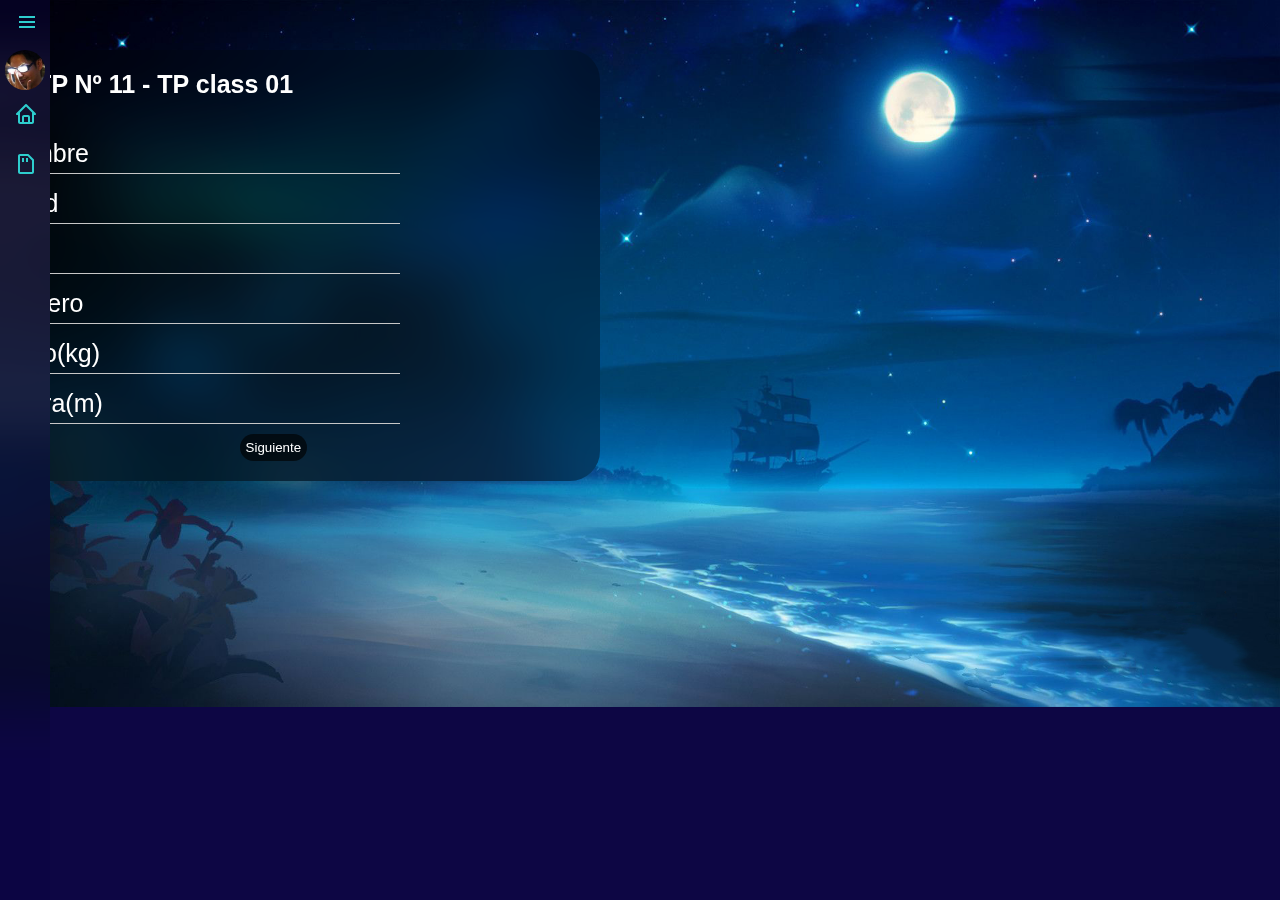
==== commit 44240a8c: "responsive!!" ====
--- a/tp1.html
+++ b/tp1.html
@@ -2,146 +2,146 @@
 <html lang="es">
 
 <head>
-    <meta charset="utf-8">
-    <meta name="viewport" content="width=device-width, initial-scale=1">
+    <meta charset="utf-8" />
+    <meta name="viewport" content="width=device-width, initial-scale=1" />
 
-    <link href="https://cdn.jsdelivr.net/npm/bootstrap@5.0.1/dist/css/bootstrap.min.css" rel="stylesheet" integrity="sha384-+0n0xVW2eSR5OomGNYDnhzAbDsOXxcvSN1TPprVMTNDbiYZCxYbOOl7+AMvyTG2x" crossorigin="anonymous">
-    <link rel="stylesheet" type="text/css" href="styles.css">
+    <link href="https://cdn.jsdelivr.net/npm/bootstrap@5.0.1/dist/css/bootstrap.min.css" rel="stylesheet" integrity="sha384-+0n0xVW2eSR5OomGNYDnhzAbDsOXxcvSN1TPprVMTNDbiYZCxYbOOl7+AMvyTG2x" crossorigin="anonymous" />
+    <link rel="stylesheet" type="text/css" href="styles.css" />
+    <link rel="stylesheet" type="text/css" href="nav.css" />
+    <link rel="stylesheet" type="text/css" href="global.css" />
     <title>Acevedo Kevin - Trabajos Practicos</title>
     <link rel="shortcut icon" href=" " />
-    <meta name="msapplication-TileColor" content="#da532c">
-    <meta name="theme-color" content="#ffffff">
-    <link href="https://fonts.googleapis.com/css2?family=Anton&display=swap" rel="stylesheet">
+    <meta name="msapplication-TileColor" content="#da532c" />
+    <meta name="theme-color" content="#ffffff" />
+    <link href="https://fonts.googleapis.com/css2?family=Anton&display=swap" rel="stylesheet" />
 </head>
 
-<div class="pos-f-t sticky-top">
-
-    <nav class="nav-navbar active">
-        <div class="nav-menu" id="btn">
-            <svg xmlns="http://www.w3.org/2000/svg" width="24" height="24" viewBox="0 0 24 24" style="fill: #2ecece;transform:msFilter;"><path d="M4 6h16v2H4zm0 5h16v2H4zm0 5h16v2H4z"></path></svg>
+<nav class="nav-navbar active">
+    <div class="nav-menu" id="btn">
+        <svg xmlns="http://www.w3.org/2000/svg" width="24" height="24" viewBox="0 0 24 24" style="fill: #2ecece; transform: msFilter">
+          <path d="M4 6h16v2H4zm0 5h16v2H4zm0 5h16v2H4z"></path>
+        </svg>
+    </div>
+    <div class="nav-dropdown-menu">
+        <div class="nav-dropdown-menu_head">
+            <img class="nav-img" src="multimedia/Kevo.ico" />
+            <label><a class="nav-label nav-tittle">Kesocial</a> </label>
         </div>
-        <img class="nav-img" src="multimedia/Kevo.ico">
-        <div class="nav-section-main">
-            <label><a class=" nav-label nav-tittle">Kesocial</a> </label>
-        </div>
-        <div class="div">
+        <div class="nav-dropdown-menu_body">
             <div class="nav-section" id="inicio">
-                <svg xmlns="http://www.w3.org/2000/svg" width="24" height="24" viewBox="0 0 24 24" style="fill: #2ecece;transform:msFilter;"><path d="M3 13h1v7c0 1.103.897 2 2 2h12c1.103 0 2-.897 2-2v-7h1a1 1 0 0 0 .707-1.707l-9-9a.999.999 0 0 0-1.414 0l-9 9A1 1 0 0 0 3 13zm7 7v-5h4v5h-4zm2-15.586 6 6V15l.001 5H16v-5c0-1.103-.897-2-2-2h-4c-1.103 0-2 .897-2 2v5H6v-9.586l6-6z"></path></svg>
-                <label class="nav-label"><a href="index.html" class="nav-item">Inicio</a></label>
+                <svg xmlns="http://www.w3.org/2000/svg" width="24" height="24" viewBox="0 0 24 24" style="fill: #2ecece; transform: msFilter">
+              <path
+                d="M3 13h1v7c0 1.103.897 2 2 2h12c1.103 0 2-.897 2-2v-7h1a1 1 0 0 0 .707-1.707l-9-9a.999.999 0 0 0-1.414 0l-9 9A1 1 0 0 0 3 13zm7 7v-5h4v5h-4zm2-15.586 6 6V15l.001 5H16v-5c0-1.103-.897-2-2-2h-4c-1.103 0-2 .897-2 2v5H6v-9.586l6-6z"
+              ></path>
+            </svg>
+                <label class="nav-label">
+              <a href="index.html" class="nav-item">Inicio</a>
+            </label>
             </div>
             <div class="nav-section" id="trabajosPracticos">
-                <svg xmlns="http://www.w3.org/2000/svg" width="24" height="24" viewBox="0 0 24 24" style="fill: #2ecece;transform:msFilter"><path d="M4 4v16c0 1.103.897 2 2 2h12c1.103 0 2-.897 2-2V8a.997.997 0 0 0-.293-.707l-5-5A.996.996 0 0 0 14 2H6c-1.103 0-2 .897-2 2zm14 4.414L18.001 20H6V4h7.586L18 8.414z"></path><path d="M8 6h2v4H8zm4 0h2v4h-2z"></path></svg>
-                <label class="nav-label"><a class="nav-item">Trabajos Practicos</a></label>
-            </div>
-            <div class="nav-SubSection">
-                <a href="tp1.html" class="nav-item">2T TP Nº 11 - TP class 01</a>
+                <div class="nav-SubSection-head">
+                    <div class="nav-section">
+                        <svg xmlns="http://www.w3.org/2000/svg" width="24" height="24" viewBox="0 0 24 24" style="fill: #2ecece; transform: msFilter">
+                  <path
+                    d="M4 4v16c0 1.103.897 2 2 2h12c1.103 0 2-.897 2-2V8a.997.997 0 0 0-.293-.707l-5-5A.996.996 0 0 0 14 2H6c-1.103 0-2 .897-2 2zm14 4.414L18.001 20H6V4h7.586L18 8.414z"
+                  ></path>
+                  <path d="M8 6h2v4H8zm4 0h2v4h-2z"></path>
+                        </svg>
+                        <label class="nav-label">
+                  <a class="nav-item">Trabajos Practicos</a>
+              </div>
+              </label>
+                    </div>
+                    <div class="nav-SubSection">
+                        <a href="tp1.html" class="nav-item">2T TP Nº 11 - TP class 01</a>
+                    </div>
+                </div>
             </div>
         </div>
-
-
-    </nav>
-</div>
+</nav>
 
 <body class="body">
     <div class="container main">
-
-        <h1 class="container tittle text-center">
-            2T TP Nº 11 - TP class 01
-        </h1>
+        <h1 class="container tittle text-center">2T TP Nº 11 - TP class 01</h1>
         <form autocomplete="off">
             <div>
-
                 <div class="form container">
                     <div class="section">
-                        <input id="nombre" class="input" required type="text">
+                        <input id="nombre" class="input" required type="text" />
                         <label class="nombre">
-                            <span class="text">Nombre</span>
-                        </label>
+                <span class="text">Nombre</span>
+              </label>
                     </div>
-
                 </div>
                 <div class="form container mt-3">
                     <div class="section">
-                        <input id="edad" class="input" required type="text">
+                        <input id="edad" class="input" required type="text" />
                         <label class="nombre">
-                            <span class="text">Edad</span>
-                        </label>
+                <span class="text">Edad</span>
+              </label>
                     </div>
-
                 </div>
                 <div class="form container mt-3">
                     <div class="section">
-                        <input id="dni" class="input" required type="text">
+                        <input id="dni" class="input" required type="text" />
                         <label class="nombre">
-                            <span class="text">DNI</span>
-                        </label>
+                <span class="text">DNI</span>
+              </label>
                     </div>
-
                 </div>
                 <div class="form container mt-3">
                     <div class="section">
-                        <input id="genero" class="input" required type="text">
+                        <input id="genero" class="input" required type="text" />
                         <label class="nombre">
-                            <span class="text">Género</span>
-                        </label>
+                <span class="text">Género</span>
+              </label>
                     </div>
-
                 </div>
                 <div class="form container mt-3">
                     <div class="section">
-                        <input id="peso" class="input" required type="text">
+                        <input id="peso" class="input" required type="text" />
                         <label class="nombre">
-                            <span class="text">Peso(kg)</span>
-                        </label>
+                <span class="text">Peso(kg)</span>
+              </label>
                     </div>
-
                 </div>
                 <div class="form container mt-3">
                     <div class="section">
-                        <input id="altura" class="input" required type="text">
+                        <input id="altura" class="input" required type="text" />
                         <label class="nombre">
-                            <span class="text">Altura(m)</span>
-                        </label>
+                <span class="text">Altura(m)</span>
+              </label>
                     </div>
-
                 </div>
                 <div id="alerta" class="form container mt-3 display-none">
-                    <p class=" text-danger fw-bold">¡¡Es obligatorio completar todos los campos!!</p>
+                    <p class="text-danger fw-bold">
+                        ¡¡Es obligatorio completar todos los campos!!
+                    </p>
                 </div>
-
             </div>
-
-
-
         </form>
-        <div class="mt-3 container  ">
-            <button class=" enviar style-button">
-                Siguiente
-            </button>
+        <div class="mt-3 container">
+            <button class="enviar style-button">Siguiente</button>
         </div>
-
     </div>
 
     <div class="container main display-none">
         <div class="CPersona">
-            <h3 class="tittle text-center  ">Sus datos</h3>
-            <p class="datos"> Nombre:</p>
-            <p class="datos"> Edad:</p>
-            <p class="datos"> DNI:</p>
-            <p class="datos"> Género:</p>
-            <p class="datos"> Peso:</p>
-            <p class="datos"> Altura:</p>
+            <h3 class="tittle text-center">Sus datos</h3>
+            <p class="datos">Nombre:</p>
+            <p class="datos">Edad:</p>
+            <p class="datos">DNI:</p>
+            <p class="datos">Género:</p>
+            <p class="datos">Peso:</p>
+            <p class="datos">Altura:</p>
             <h3 class="mt-3">Observaciones</h3>
             <p class="observaciones"></p>
             <p class="observaciones"></p>
             <p class="observaciones"></p>
         </div>
-        <div class="mt-3 container  ">
-            <button class="enviar style-button">
-                Volver
-            </button>
+        <div class="mt-3 container">
+            <button type="submit" class="enviar style-button">Volver</button>
         </div>
-
     </div>
 
     <script src="script.js"></script>
--- a/styles.css
+++ b/styles.css
@@ -1,91 +1,10 @@
+:root {
+    font-size: 50px;
+}
+
 .body {
     background-color: rgb(13, 6, 68);
     color: rgb(255, 255, 255);
-}
-
-.nav-navbar {
-    text-align: center;
-    background: rgba(13, 6, 68, 0.4);
-    backdrop-filter: blur(30px);
-    display: flex;
-    flex-direction: column;
-    width: 50vh;
-    height: 100vh;
-    position: fixed;
-    top: 0;
-    align-items: center;
-    transition: all 0.4s ease;
-}
-
-.nav-menu {
-    display: flex;
-    position: absolute;
-    top: 5px;
-    left: 85%;
-    cursor: pointer;
-}
-
-.active {
-    width: 10vh;
-    transition: all 0.3s ease;
-}
-
-.active.nav-section:hover {
-    background-color: rgb(255, 255, 255);
-    cursor: pointer;
-}
-
-.active #trabajosPracticos,
-.active #inicio {
-    transform: translate(26px, -50px);
-}
-
-.active .nav-label {
-    opacity: 0;
-    width: 50px;
-    height: 50px;
-}
-
-.nav-img {
-    margin-top: 25px;
-    width: 40px;
-    height: 40px;
-    border-radius: 50px;
-    user-select: none;
-}
-
-.nav-section {
-    overflow: hidden;
-    margin-top: 0px;
-    display: flex;
-    align-items: center;
-    cursor: pointer;
-    padding: 0px;
-    border-radius: 20px;
-    text-align: left!important;
-}
-
-.nav-section * {
-    cursor: pointer;
-}
-
-.nav-label {
-    color: rgb(255, 255, 255);
-    font-weight: bold;
-    flex-direction: row;
-    margin-left: 0px;
-    padding-top: 5px;
-}
-
-.nav-label a {
-    text-decoration: none;
-    color: #2ecece;
-    user-select: none;
-}
-
-.nav-section2:hover {
-    opacity: .5;
-    cursor: pointer;
 }
 
 .body {
@@ -98,9 +17,9 @@
     margin-top: 50px;
     height: 70%;
     width: 70%;
-    min-width: 200px;
+    min-width: 100px;
     max-width: 600px;
-    background: rgba(0, 0, 0, .3);
+    background: rgba(0, 0, 0, 0.3);
     backdrop-filter: blur(30px);
     padding: 0px;
     border-radius: 30px;
@@ -114,11 +33,12 @@
     margin: 0;
     padding: 0;
     box-sizing: border-box;
-    font-family: 'Open Sans', sans-serif;
+    font-family: "Open Sans", sans-serif;
 }
 
 form {
     width: 100%;
+    min-width: 100px;
     max-width: 600px;
 }
 
@@ -134,7 +54,7 @@
 .form .input {
     width: 100%;
     height: 100%;
-    min-width: 200px;
+    min-width: 100px;
     max-width: 300px;
     background: none;
     color: #fff;
@@ -166,7 +86,7 @@
 .nombre::after,
 .form .edad::after,
 .form .dni::after {
-    content: '';
+    content: "";
     position: absolute;
     left: 0;
     bottom: -1px;
@@ -177,14 +97,18 @@
     transition: all 0.3s ease;
 }
 
+input[type="text"] {
+    font-size: 1em !important;
+}
+
 .input:focus+.nombre .text,
 .input:valid+.nombre .text,
 .input:focus+.edad .text,
 .input:valid+.edad .text,
 .input:focus+.dni .text,
 .input:valid+.dni .text {
-    bottom: 30px;
-    font-size: 14px;
+    bottom: 2.5em;
+    font-size: 0.5em;
     color: #2ecece;
 }
 
@@ -211,104 +135,22 @@
 }
 
 .style-button {
-    width: 100px;
-    height: 50px;
+    width: 5em;
+    height: 2em;
     color: rgb(255, 255, 255);
     text-align: center;
     border-radius: 60px;
     background-color: rgb(0, 0, 0, 0.5);
     backdrop-filter: blur(30px);
     margin: 10px 40% 20px 40%;
-    margin-left: 40%;
-    margin-right: 40%;
     border: none;
     user-select: none;
-}
-
-.nav-SubSection {
-    padding-left: 5px;
-    margin: 0;
-    font-size: .7rem;
-}
-
-.nav-SubSection {
-    position: relative;
-    transform: translateY(-40px);
-    opacity: 0;
-    z-index: -1;
-    transition: all 0.3s ease;
-    margin: 0;
-}
-
-.nav-SubSection .nav-item {
-    text-decoration: none;
-    color: #2ecece;
-    user-select: none;
-    font-weight: bold;
-    border-left: 3px solid #2ecece;
-    padding-left: 12px;
-}
-
-.nav-SubSection:hover,
-.nav-SubSection .nav-item:hover {
-    opacity: 0.5;
-    z-index: 1;
-}
-
-.collapse-works {
-    transform: translateY(5px);
-    opacity: 1;
-    transition: all 0.3s ease;
-}
-
-.nav-section-main {
-    overflow: hidden;
-    margin-top: 10px;
-    margin-bottom: 20px;
-    display: flex;
-    align-items: center;
-    padding: 10px;
-    border-radius: 20px;
-    cursor: default;
-}
-
-.tittle {
-    user-select: none;
-    font-size: 37px;
-    margin-bottom: 25px;
-}
-
-.nav-tittle {
-    font-size: 25px;
-    font-weight: bold;
-    flex-direction: row;
-    margin-left: 0px;
-    text-decoration: none;
-    color: #2ecece;
-    user-select: none;
-}
-
-.nav-tittle:hover {
-    color: #2ecece;
-}
-
-footer {
-    position: absolute;
-    width: 100%;
-    height: 100%;
-    min-width: 100px;
-    max-height: 300px;
-}
-
-.collapse-works label {
-    border-left: 3px solid rgb(103, 155, 252);
-    padding-left: 10px;
 }
 
 .mainIndex {
     width: 100%;
     height: 100%;
-    min-width: 300px;
+    min-width: 200px;
     min-height: 200px;
     max-width: 500px;
     max-height: 200px;
@@ -330,6 +172,27 @@
 }
 
 .CPersona .datos {
-    font-size: 25px;
+    font-size: 0.5rem;
     font-weight: bold;
+}
+
+@media only screen and (max-width: 400px) {
+    .nav-navbar {}
+     :root {
+        font-size: 15px !important;
+    }
+    .form {
+        min-width: 100px;
+    }
+    .active .nav-dropdown-menu {
+        display: none !important;
+    }
+    .active {
+        height: 50px !important;
+        background: transparent !important;
+        backdrop-filter: blur(0px) !important;
+    }
+    .style-button {
+        margin: 10px 30% 20px 30% !important;
+    }
 }--- a/nav.css
+++ b/nav.css
@@ -0,0 +1,195 @@
+.nav-navbar {
+    text-align: center;
+    background: rgba(13, 6, 68, 0.4);
+    backdrop-filter: blur(30px);
+    display: flex;
+    flex-direction: column;
+    align-items: center;
+    transition: all 0.4s ease;
+    position: absolute;
+    top: 0;
+    width: 50vh;
+    height: 100vh;
+    z-index: 10;
+}
+
+.nav-svg {
+    display: flex;
+    top: 5px;
+    left: 85%;
+    cursor: pointer;
+}
+
+.nav-img {
+    margin-top: 25px;
+    width: 40px;
+    height: 40px;
+    border-radius: 50px;
+    user-select: none;
+}
+
+.nav-section,
+.nav-SubSection-head {
+    overflow: hidden;
+    margin-top: 0px;
+    display: flex;
+    align-items: center;
+    cursor: pointer;
+    padding: 0px;
+    border-radius: 20px;
+    text-align: left !important;
+}
+
+.nav-SubSection-head,
+.nav-SubSection {
+    flex-direction: column;
+}
+
+.nav-section * {
+    cursor: pointer;
+}
+
+.nav-label {
+    color: rgb(255, 255, 255);
+    font-weight: bold;
+    flex-direction: row;
+    margin-left: 0px;
+    padding-top: 5px;
+}
+
+.nav-label a {
+    text-decoration: none;
+    color: #2ecece;
+    user-select: none;
+}
+
+.nav-section2:hover {
+    opacity: 0.5;
+    cursor: pointer;
+}
+
+.active {
+    width: 50px;
+    transition: all 0.3s ease;
+}
+
+.nav-section,
+.nav-SubSection-head {
+    align-items: left;
+    justify-content: left;
+}
+
+.active .nav-section,
+.nav-SubSection-head {
+    align-items: center;
+    justify-content: center;
+}
+
+.active.nav-section:hover {
+    background-color: rgb(255, 255, 255);
+    cursor: pointer;
+}
+
+.active #trabajosPracticos,
+.active #inicio {
+    transform: translate(26px, -50px);
+}
+
+.active .nav-label {
+    opacity: 0;
+    width: 50px;
+    height: 50px;
+}
+
+.nav-SubSection {
+    padding-left: 5px;
+    margin: 0;
+    font-size: 0.7rem;
+}
+
+.nav-SubSection {
+    position: absolute;
+    transform: translateY(2em) !important;
+    opacity: 0;
+    z-index: -1;
+    transition: all 0.3s ease;
+    margin: 0;
+}
+
+.nav-item {
+    font-size: 0.8em;
+}
+
+.nav-SubSection .nav-item {
+    text-decoration: none;
+    color: #2ecece;
+    user-select: none;
+    font-weight: bold;
+    border-left: 3px solid #2ecece;
+    padding-left: 12px;
+}
+
+.nav-SubSection:hover,
+.nav-SubSection .nav-item:hover {
+    opacity: 0.5;
+    z-index: 1;
+}
+
+.collapse-works {
+    transform: translateY(40px);
+    opacity: 1;
+    transition: all 0.3s ease;
+}
+
+.nav-section-main {
+    overflow: hidden;
+    margin-top: 10px;
+    margin-bottom: 20px;
+    display: flex;
+    align-items: center;
+    padding: 10px;
+    border-radius: 20px;
+    cursor: default;
+}
+
+.tittle {
+    user-select: none;
+    font-size: 1rem;
+    margin-bottom: 25px;
+}
+
+.nav-tittle {
+    font-size: 1rem;
+    font-weight: bold;
+    flex-direction: row;
+    margin-left: 0px;
+    text-decoration: none;
+    color: #2ecece;
+    user-select: none;
+}
+
+.nav-tittle:hover {
+    color: #2ecece;
+}
+
+.collapse-works label {
+    border-left: 3px solid rgb(103, 155, 252);
+    padding-left: 10px;
+}
+
+.nav-dropdown-menu_head {
+    display: flex;
+    flex-direction: column;
+    align-items: center;
+}
+
+.nav-dropdown-menu_head img {
+    margin: 20px auto 20px auto;
+}
+
+.nav-menu {
+    position: absolute;
+    top: 10px;
+    left: 10px;
+    transition: all 0.3s ease;
+}--- a/global.css
+++ b/global.css
@@ -0,0 +1,3 @@
+:root{
+    font-size: 25px;
+}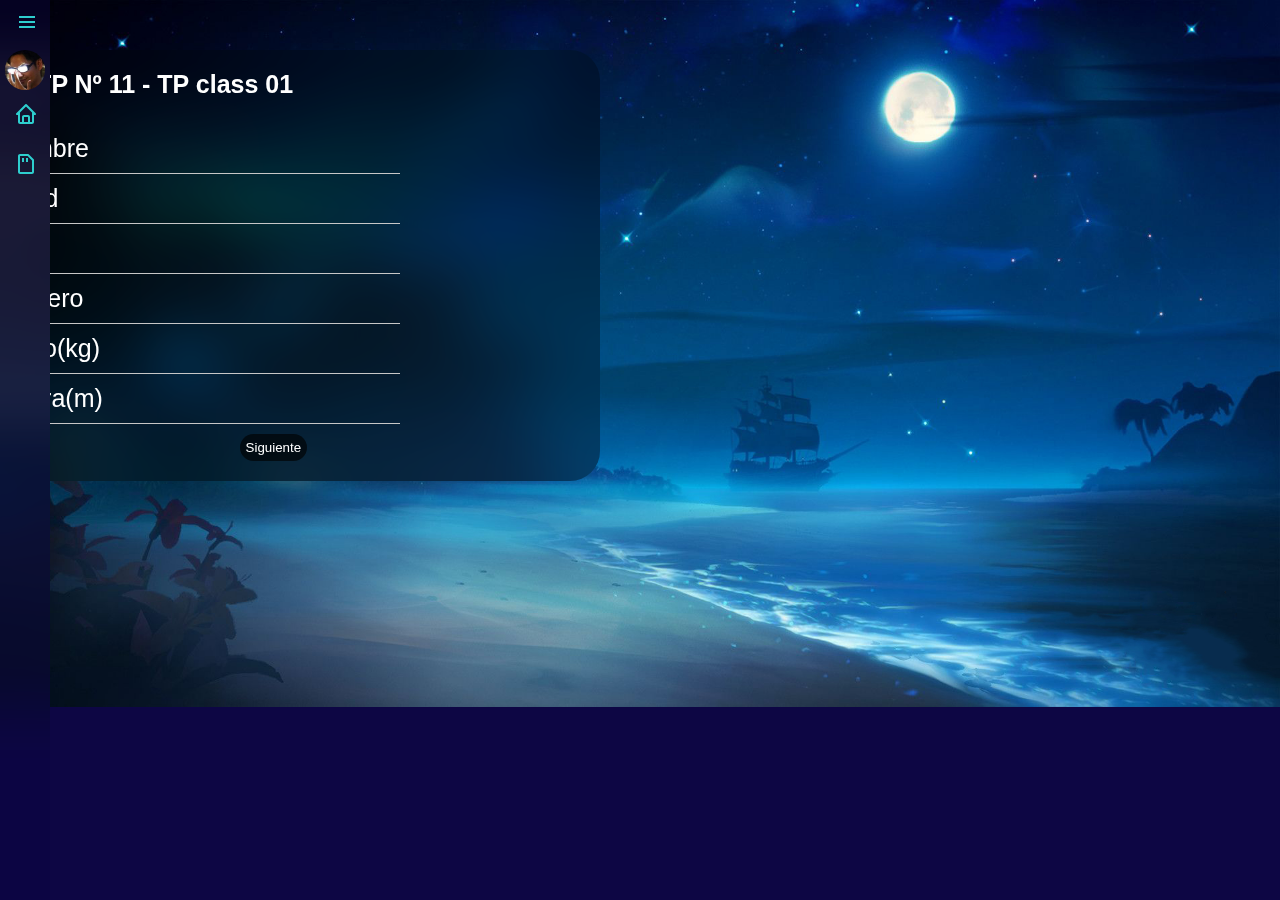
==== commit 95c8f26c: "tp 11 terminado" ====
--- a/tp1.html
+++ b/tp1.html
@@ -54,6 +54,7 @@
                     </div>
                     <div class="nav-SubSection">
                         <a href="tp1.html" class="nav-item">2T TP Nº 11 - TP class 01</a>
+                        <a href="tp2.html" class="nav-item">2T TP Nº 12 - TP class 02</a>
                     </div>
                 </div>
             </div>
--- a/styles.css
+++ b/styles.css
@@ -77,7 +77,7 @@
 
 .text {
     position: absolute;
-    bottom: 5px;
+    bottom: 10px;
     left: 0;
     transition: all 0.3s ease;
     color: #fff;
@@ -89,7 +89,7 @@
     content: "";
     position: absolute;
     left: 0;
-    bottom: -1px;
+    bottom: -3px;
     width: 100%;
     height: 100%;
     border-bottom: 3px solid #2ecece;
@@ -177,7 +177,6 @@
 }
 
 @media only screen and (max-width: 400px) {
-    .nav-navbar {}
      :root {
         font-size: 15px !important;
     }
@@ -195,4 +194,15 @@
     .style-button {
         margin: 10px 30% 20px 30% !important;
     }
+    .input:focus+.nombre .text,
+    .input:valid+.nombre .text,
+    .input:focus+.edad .text,
+    .input:valid+.edad .text,
+    .input:focus+.dni .text,
+    .input:valid+.dni .text {
+        bottom: 3em !important;
+    }
+    input[type="text"] {
+        font-size: 0.8em !important;
+    }
 }--- a/nav.css
+++ b/nav.css
@@ -6,7 +6,7 @@
     flex-direction: column;
     align-items: center;
     transition: all 0.4s ease;
-    position: absolute;
+    position: fixed;
     top: 0;
     width: 50vh;
     height: 100vh;
@@ -108,12 +108,14 @@
 }
 
 .nav-SubSection {
+    display: flex;
     position: absolute;
     transform: translateY(2em) !important;
     opacity: 0;
     z-index: -1;
     transition: all 0.3s ease;
     margin: 0;
+    flex-direction: column;
 }
 
 .nav-item {
